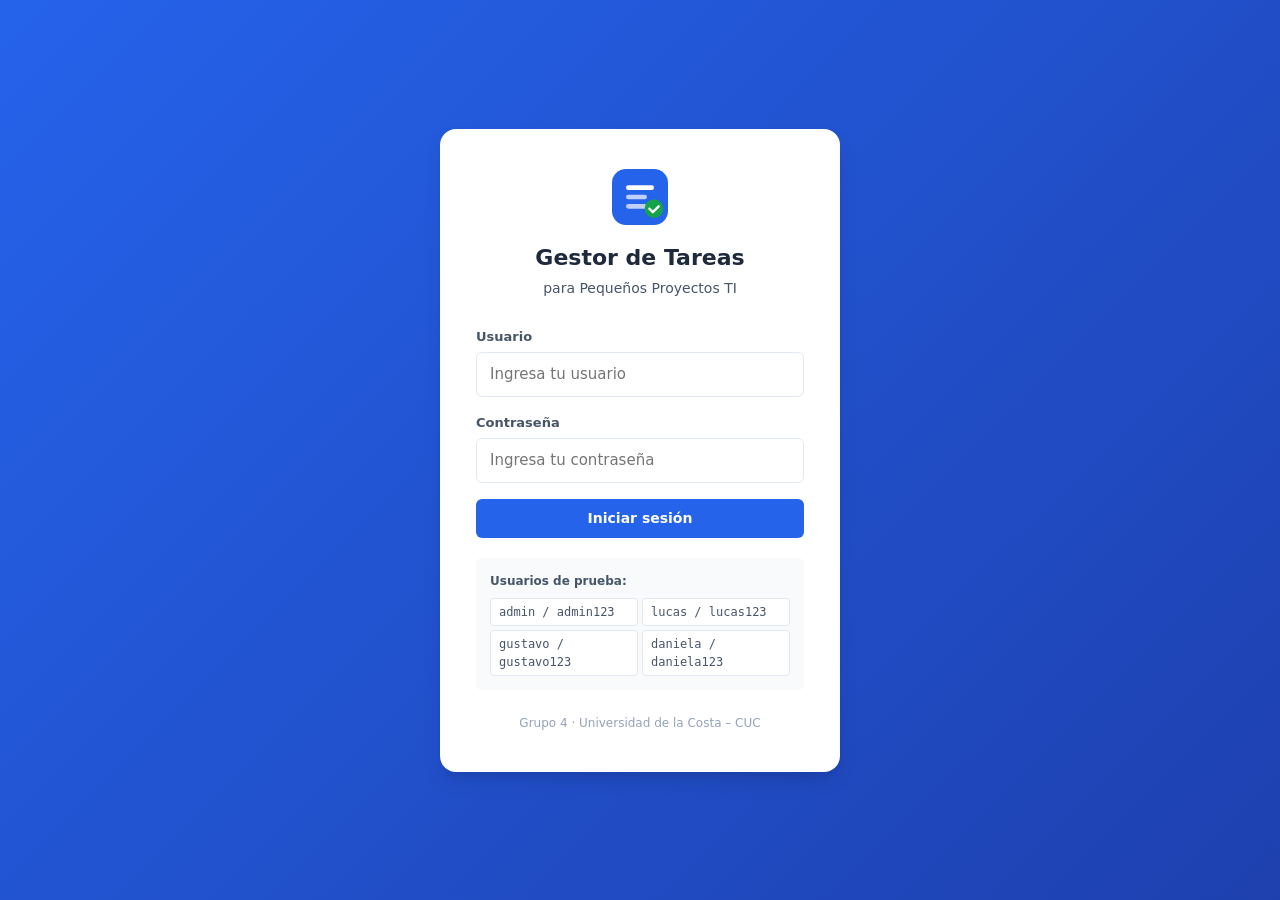
==== index.html @ 5a13a090 "Gestor Web de Tareas TI - version inicial App web para gestion de tareas de proyectos TI. Login, CRU" ====
<!DOCTYPE html>
<html lang="es">
<head>
  <meta charset="UTF-8">
  <meta name="viewport" content="width=device-width, initial-scale=1.0">
  <title>Gestor de Tareas TI</title>
  <link rel="stylesheet" href="style.css">
</head>
<body class="login-page">
  <div class="login-container">
    <div class="login-card">
      <div class="login-logo">
        <svg viewBox="0 0 48 48" fill="none" xmlns="http://www.w3.org/2000/svg">
          <rect width="48" height="48" rx="12" fill="#2563eb"/>
          <rect x="12" y="14" width="24" height="4" rx="2" fill="white"/>
          <rect x="12" y="22" width="18" height="4" rx="2" fill="white" opacity="0.7"/>
          <rect x="12" y="30" width="20" height="4" rx="2" fill="white" opacity="0.7"/>
          <circle cx="36" cy="34" r="8" fill="#16a34a"/>
          <path d="M32 34l3 3 5-5" stroke="white" stroke-width="2" stroke-linecap="round" stroke-linejoin="round"/>
        </svg>
      </div>
      <h1>Gestor de Tareas</h1>
      <p class="login-subtitle">para Pequeños Proyectos TI</p>

      <form id="loginForm">
        <div class="form-group">
          <label for="username">Usuario</label>
          <input type="text" id="username" placeholder="Ingresa tu usuario" autocomplete="username" required>
        </div>
        <div class="form-group">
          <label for="password">Contraseña</label>
          <input type="password" id="password" placeholder="Ingresa tu contraseña" autocomplete="current-password" required>
        </div>
        <p id="loginError" class="login-error hidden">Usuario o contraseña incorrectos.</p>
        <button type="submit" class="btn btn-primary btn-block">Iniciar sesión</button>
      </form>

      <div class="login-hint">
        <p>Usuarios de prueba:</p>
        <div class="hint-users">
          <span>admin / admin123</span>
          <span>lucas / lucas123</span>
          <span>gustavo / gustavo123</span>
          <span>daniela / daniela123</span>
        </div>
      </div>

      <p class="login-footer">Grupo 4 · Universidad de la Costa – CUC</p>
    </div>
  </div>
  <script src="login.js"></script>
</body>
</html>
---- style.css ----
/* ── Variables ── */
:root {
  --blue:      #2563eb;
  --blue-dark: #1d4ed8;
  --blue-light:#eff6ff;
  --green:     #16a34a;
  --green-bg:  #f0fdf4;
  --orange:    #d97706;
  --orange-bg: #fffbeb;
  --red:       #dc2626;
  --red-bg:    #fef2f2;
  --gray-50:   #f8fafc;
  --gray-100:  #f1f5f9;
  --gray-200:  #e2e8f0;
  --gray-400:  #94a3b8;
  --gray-600:  #475569;
  --gray-800:  #1e293b;
  --white:     #ffffff;
  --shadow-sm: 0 1px 3px rgba(0,0,0,.08), 0 1px 2px rgba(0,0,0,.05);
  --shadow:    0 4px 6px -1px rgba(0,0,0,.08), 0 2px 4px -2px rgba(0,0,0,.05);
  --shadow-lg: 0 10px 25px -5px rgba(0,0,0,.12), 0 8px 10px -6px rgba(0,0,0,.08);
  --radius:    10px;
  --radius-sm: 6px;
}

/* ── Reset ── */
*, *::before, *::after { box-sizing: border-box; margin: 0; padding: 0; }
body { font-family: -apple-system, BlinkMacSystemFont, 'Segoe UI', system-ui, sans-serif;
  font-size: 15px; color: var(--gray-800); line-height: 1.5; }
input, select, textarea, button { font: inherit; }

/* ── Utilities ── */
.hidden { display: none !important; }

/* ── Buttons ── */
.btn {
  display: inline-flex; align-items: center; justify-content: center;
  gap: 6px; padding: 9px 18px; border: none; border-radius: var(--radius-sm);
  font-weight: 600; font-size: 14px; cursor: pointer; transition: all .15s;
  white-space: nowrap; text-decoration: none;
}
.btn-primary  { background: var(--blue);  color: var(--white); }
.btn-primary:hover  { background: var(--blue-dark); }
.btn-ghost    { background: transparent; color: var(--gray-600); border: 1.5px solid var(--gray-200); }
.btn-ghost:hover    { background: var(--gray-100); }
.btn-danger   { background: var(--red);   color: var(--white); }
.btn-danger:hover   { background: #b91c1c; }
.btn-block    { width: 100%; }
.btn-link { background: none; border: none; color: var(--blue); font-size: 15px;
  cursor: pointer; text-decoration: underline; }

/* ════════════════════════════════
   LOGIN PAGE
════════════════════════════════ */
.login-page {
  min-height: 100vh; background: linear-gradient(135deg, var(--blue) 0%, #1e40af 100%);
  display: flex; align-items: center; justify-content: center; padding: 24px;
}
.login-container { width: 100%; max-width: 400px; }

.login-card {
  background: var(--white); border-radius: 16px; padding: 40px 36px;
  box-shadow: var(--shadow-lg); text-align: center;
}
.login-logo { display: flex; justify-content: center; margin-bottom: 16px; }
.login-logo svg { width: 56px; height: 56px; }
.login-card h1 { font-size: 22px; font-weight: 700; color: var(--gray-800); margin-bottom: 4px; }
.login-subtitle { color: var(--gray-600); font-size: 14px; margin-bottom: 28px; }

.login-card form { text-align: left; margin-bottom: 20px; }
.form-group { margin-bottom: 16px; }
.form-group label { display: block; font-size: 13px; font-weight: 600;
  color: var(--gray-600); margin-bottom: 6px; }
.form-group input, .form-group select, .form-group textarea {
  width: 100%; padding: 10px 13px; border: 1.5px solid var(--gray-200);
  border-radius: var(--radius-sm); font-size: 15px; transition: border .15s;
  background: var(--white);
}
.form-group input:focus, .form-group select:focus, .form-group textarea:focus {
  outline: none; border-color: var(--blue); box-shadow: 0 0 0 3px rgba(37,99,235,.12);
}
.form-group textarea { resize: vertical; }

.login-error { color: var(--red); font-size: 13px; margin-bottom: 12px;
  padding: 9px 12px; background: var(--red-bg); border-radius: var(--radius-sm); text-align: left; }

.login-hint { margin-top: 20px; padding: 14px; background: var(--gray-50);
  border-radius: var(--radius-sm); text-align: left; }
.login-hint > p { font-size: 12px; font-weight: 600; color: var(--gray-600); margin-bottom: 8px; }
.hint-users { display: grid; grid-template-columns: 1fr 1fr; gap: 4px; }
.hint-users span { font-size: 12px; color: var(--gray-600); font-family: monospace;
  background: var(--white); padding: 4px 8px; border-radius: 4px; border: 1px solid var(--gray-200); }

.login-footer { font-size: 12px; color: var(--gray-400); margin-top: 24px; }

/* ════════════════════════════════
   APP PAGE
════════════════════════════════ */
.app-page { background: var(--gray-50); min-height: 100vh; }

/* Header */
.app-header {
  background: var(--blue); color: var(--white);
  padding: 0 24px; height: 60px;
  display: flex; align-items: center; justify-content: space-between;
  box-shadow: 0 2px 8px rgba(37,99,235,.3); position: sticky; top: 0; z-index: 100;
}
.header-left { display: flex; align-items: center; gap: 12px; }
.header-logo { width: 32px; height: 32px; flex-shrink: 0; }
.header-title { font-weight: 700; font-size: 16px; }
.header-group { font-size: 12px; opacity: .75; display: block; }
.header-right { display: flex; align-items: center; gap: 12px; }
.header-user { font-size: 14px; opacity: .9; }
.header-right .btn-ghost { color: var(--white); border-color: rgba(255,255,255,.3); font-size: 13px; padding: 6px 14px; }
.header-right .btn-ghost:hover { background: rgba(255,255,255,.12); }

/* Main layout */
.app-main { max-width: 1100px; margin: 0 auto; padding: 28px 20px; }

/* Stats */
.stats-row { display: grid; grid-template-columns: repeat(4, 1fr); gap: 14px; margin-bottom: 20px; }
.stat-card {
  background: var(--white); border-radius: var(--radius); padding: 18px 20px;
  box-shadow: var(--shadow-sm); border-left: 4px solid var(--gray-200);
  display: flex; flex-direction: column; gap: 2px;
}
.stat-card.stat-pendiente  { border-left-color: var(--orange); }
.stat-card.stat-proceso    { border-left-color: var(--blue); }
.stat-card.stat-terminada  { border-left-color: var(--green); }
.stat-value { font-size: 28px; font-weight: 700; color: var(--gray-800); }
.stat-label { font-size: 13px; color: var(--gray-600); }

/* Progress */
.progress-section { background: var(--white); border-radius: var(--radius);
  padding: 16px 20px; box-shadow: var(--shadow-sm); margin-bottom: 20px; }
.progress-header { display: flex; justify-content: space-between;
  font-size: 14px; font-weight: 600; color: var(--gray-600); margin-bottom: 10px; }
.progress-bar-track { background: var(--gray-100); border-radius: 99px; height: 10px; overflow: hidden; }
.progress-bar-fill { background: linear-gradient(90deg, var(--blue), var(--green));
  height: 100%; border-radius: 99px; transition: width .4s ease; width: 0%; }

/* Toolbar */
.toolbar { display: flex; align-items: center; justify-content: space-between;
  gap: 12px; margin-bottom: 20px; flex-wrap: wrap; }
.filter-group { display: flex; gap: 6px; flex-wrap: wrap; }
.filter-btn {
  padding: 7px 14px; border: 1.5px solid var(--gray-200); background: var(--white);
  border-radius: 99px; font-size: 13px; font-weight: 500; color: var(--gray-600);
  cursor: pointer; transition: all .15s;
}
.filter-btn:hover { border-color: var(--blue); color: var(--blue); }
.filter-btn.active { background: var(--blue); color: var(--white); border-color: var(--blue); }

/* Tasks grid */
.tasks-grid { display: grid; grid-template-columns: repeat(auto-fill, minmax(300px, 1fr)); gap: 14px; }

/* Task card */
.task-card {
  background: var(--white); border-radius: var(--radius); box-shadow: var(--shadow-sm);
  padding: 18px; display: flex; flex-direction: column; gap: 10px;
  border: 1.5px solid transparent; transition: box-shadow .15s, border-color .15s;
}
.task-card:hover { box-shadow: var(--shadow); border-color: var(--gray-200); }
.task-card.status-terminada { opacity: .75; }

.task-top { display: flex; align-items: flex-start; justify-content: space-between; gap: 10px; }
.task-title { font-weight: 600; font-size: 15px; color: var(--gray-800); line-height: 1.4; }
.task-card.status-terminada .task-title { text-decoration: line-through; color: var(--gray-400); }

.badge {
  font-size: 11px; font-weight: 600; padding: 3px 9px; border-radius: 99px;
  white-space: nowrap; flex-shrink: 0;
}
.badge-pendiente  { background: var(--orange-bg); color: var(--orange); }
.badge-en_proceso { background: var(--blue-light); color: var(--blue); }
.badge-terminada  { background: var(--green-bg);  color: var(--green); }
.badge-alta   { background: var(--red-bg);    color: var(--red); }
.badge-media  { background: var(--orange-bg); color: var(--orange); }
.badge-baja   { background: var(--gray-100);  color: var(--gray-600); }

.task-desc { font-size: 13px; color: var(--gray-600); line-height: 1.5; }

.task-meta { display: flex; gap: 14px; flex-wrap: wrap; }
.task-meta-item { display: flex; align-items: center; gap: 5px;
  font-size: 12px; color: var(--gray-600); }
.task-meta-item svg { width: 13px; height: 13px; opacity: .6; flex-shrink: 0; }
.task-meta-item.overdue { color: var(--red); }

.task-footer { display: flex; align-items: center; justify-content: space-between;
  padding-top: 10px; border-top: 1px solid var(--gray-100); }
.task-priority { display: flex; align-items: center; gap: 5px; }
.task-actions { display: flex; gap: 6px; }
.icon-btn {
  width: 30px; height: 30px; border: none; border-radius: var(--radius-sm);
  background: var(--gray-100); color: var(--gray-600); cursor: pointer;
  display: flex; align-items: center; justify-content: center; transition: all .15s;
}
.icon-btn:hover { background: var(--gray-200); }
.icon-btn.delete:hover { background: var(--red-bg); color: var(--red); }
.icon-btn svg { width: 14px; height: 14px; }

/* Empty state */
.empty-state { text-align: center; padding: 60px 20px; color: var(--gray-400);
  font-size: 15px; line-height: 1.8; }

/* Modal */
.modal-overlay {
  position: fixed; inset: 0; background: rgba(15,23,42,.45);
  display: flex; align-items: center; justify-content: center;
  padding: 20px; z-index: 200;
}
.modal-card {
  background: var(--white); border-radius: 14px; width: 100%; max-width: 540px;
  box-shadow: var(--shadow-lg); animation: slideIn .2s ease;
}
@keyframes slideIn { from { transform: translateY(16px); opacity: 0; } to { transform: none; opacity: 1; } }

.modal-header { display: flex; align-items: center; justify-content: space-between;
  padding: 20px 24px 0; }
.modal-header h2 { font-size: 18px; }
.modal-close { width: 32px; height: 32px; border: none; background: var(--gray-100);
  border-radius: 50%; cursor: pointer; font-size: 18px; color: var(--gray-600);
  display: flex; align-items: center; justify-content: center; }
.modal-close:hover { background: var(--gray-200); }

.modal-card form, .modal-card .modal-actions:last-child { padding: 20px 24px 24px; }
.form-row { display: grid; grid-template-columns: 1fr 1fr; gap: 14px; }

.modal-actions { display: flex; justify-content: flex-end; gap: 10px; padding-top: 8px; }

.confirm-card { max-width: 360px; padding: 28px; text-align: center; }
.confirm-card h3 { font-size: 17px; margin-bottom: 8px; }
.confirm-card p  { color: var(--gray-600); font-size: 14px; margin-bottom: 20px; }
.confirm-card .modal-actions { justify-content: center; }

/* Responsive */
@media (max-width: 640px) {
  .stats-row { grid-template-columns: repeat(2, 1fr); }
  .form-row  { grid-template-columns: 1fr; }
  .header-user { display: none; }
  .app-main { padding: 20px 14px; }
  .login-card { padding: 32px 24px; }
  .hint-users { grid-template-columns: 1fr; }
}
@media (max-width: 400px) {
  .stats-row { grid-template-columns: 1fr 1fr; }
  .toolbar { flex-direction: column; align-items: stretch; }
  .toolbar .btn { width: 100%; }
}
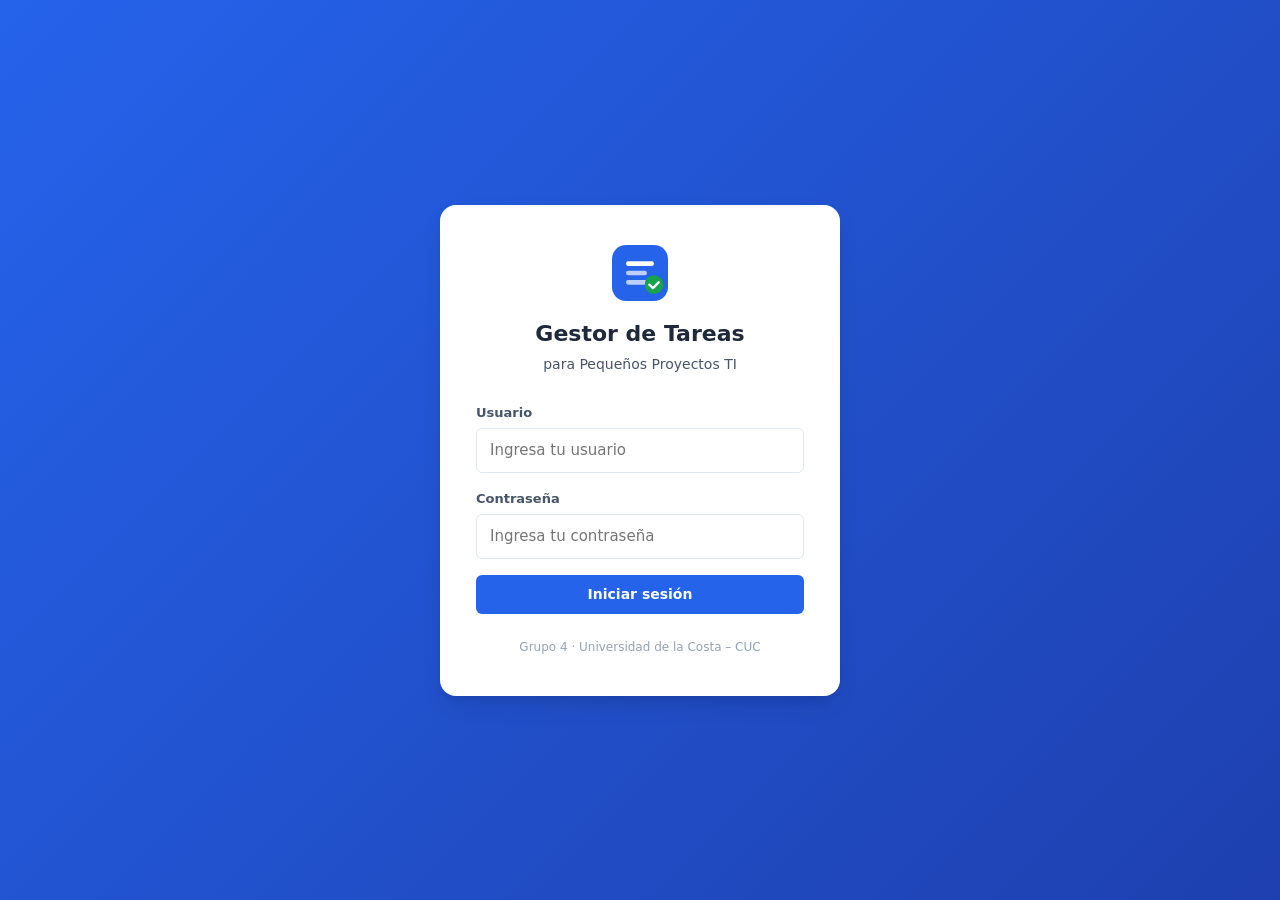
==== commit f5993563: "Remove login hint users table" ====
--- a/index.html
+++ b/index.html
@@ -35,16 +35,6 @@
         <button type="submit" class="btn btn-primary btn-block">Iniciar sesión</button>
       </form>
 
-      <div class="login-hint">
-        <p>Usuarios de prueba:</p>
-        <div class="hint-users">
-          <span>admin / admin123</span>
-          <span>lucas / lucas123</span>
-          <span>gustavo / gustavo123</span>
-          <span>daniela / daniela123</span>
-        </div>
-      </div>
-
       <p class="login-footer">Grupo 4 · Universidad de la Costa – CUC</p>
     </div>
   </div>
